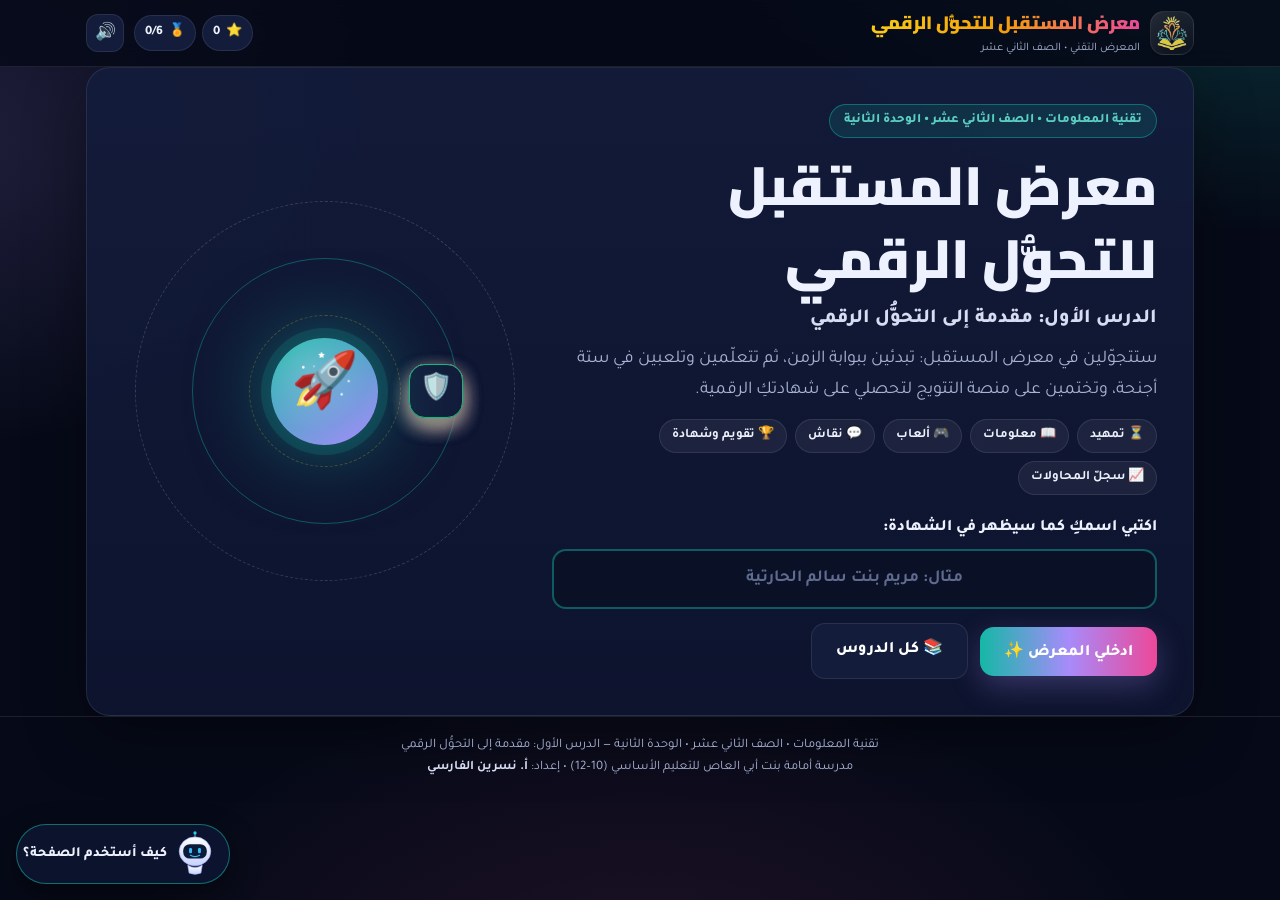
==== digital-transformation/index.html @ 9c723d60 "المعرض التقني: منصة الدروس التفاعلية + درس التحول الرقمي Co-Authored-By: Claude Opus 5.5 <noreply@an" ====
<!DOCTYPE html>
<html lang="ar" dir="rtl">
<head>
<meta charset="UTF-8">
<meta name="viewport" content="width=device-width, initial-scale=1, viewport-fit=cover">
<title>معرض المستقبل للتحوُّل الرقمي | المعرض التقني</title>
<meta name="description" content="درس التحوُّل الرقمي للصف الثاني عشر بأسلوب معرض تفاعلي.">
<meta name="theme-color" content="#060a18">
<link rel="icon" href="../assets/logo-mark.png">
<link rel="preconnect" href="https://fonts.googleapis.com">
<link rel="preconnect" href="https://fonts.gstatic.com" crossorigin>
<link href="https://fonts.googleapis.com/css2?family=Aref+Ruqaa:wght@400;700&family=Cairo:wght@600;700;800;900&family=Tajawal:wght@400;500;700;800&display=swap" rel="stylesheet">
<link rel="stylesheet" href="../assets/style.css">
</head>
<body>
<canvas id="confetti"></canvas>
<div id="toast" role="status" aria-live="polite"></div>
<div id="tip" class="tip" role="tooltip"></div>
<header id="hdr"></header>
<main class="wrap" id="app"></main>
<footer id="ftr"></footer>
<button class="guideBtn" id="guideBtn" aria-label="المرشد الآلي: جولة تعريفية بهذه الشاشة"></button>
<script src="../assets/platform.js"></script>
<script src="lesson.js"></script>
<script src="../assets/engine.js"></script>
</body>
</html>
---- assets/style.css ----
/* =========================================================
   المعرض التقني — الأنماط المشتركة لكل الدروس
   ========================================================= */
:root{
  --bg:#060a18; --card:#0e1530; --card2:#131c3b; --line:rgba(255,255,255,.09);
  --text:#eef2ff; --muted:#a8b3d4; --ink2:#d6dcf2;
  --sun:#facc15; --orange:#f59e0b; --teal:#14b8a6; --pink:#ec4899; --violet:#a78bfa; --cyan:#22d3ee; --rose:#fb7185;
  --ok:#10b981; --bad:#f43f5e; --accent:#14b8a6; --r:18px;
}
*{box-sizing:border-box;margin:0;padding:0}
html{scroll-behavior:smooth;-webkit-text-size-adjust:100%}
body{font-family:'Tajawal','Cairo',system-ui,sans-serif;color:var(--text);min-height:100vh;line-height:1.7;overflow-x:hidden;
  background:
    radial-gradient(900px 520px at 100% -10%,color-mix(in srgb,var(--accent) 26%,transparent),transparent 62%),
    radial-gradient(760px 520px at -5% 15%,rgba(167,139,250,.16),transparent 60%),
    radial-gradient(900px 600px at 50% 115%,rgba(236,72,153,.12),transparent 60%),var(--bg);
  background-attachment:fixed}
body::before{content:"";position:fixed;inset:0;pointer-events:none;z-index:0;opacity:.35;
  background-image:linear-gradient(rgba(255,255,255,.04) 1px,transparent 1px),linear-gradient(90deg,rgba(255,255,255,.04) 1px,transparent 1px);
  background-size:44px 44px;mask-image:radial-gradient(circle at 50% 25%,#000 30%,transparent 80%);-webkit-mask-image:radial-gradient(circle at 50% 25%,#000 30%,transparent 80%)}
h1,h2,h3,h4{font-family:'Cairo','Tajawal',sans-serif;line-height:1.35}
a{color:inherit}
button{font-family:inherit;cursor:pointer;border:0;color:inherit;background:none;-webkit-tap-highlight-color:transparent}
button:focus-visible,textarea:focus-visible,input:focus-visible,a:focus-visible{outline:3px solid var(--sun);outline-offset:2px}
.hidden{display:none!important}
.wrap{position:relative;z-index:1;width:min(1140px,100%);margin:0 auto;padding:0 16px}
.muted{color:var(--muted)} .center{text-align:center}
.spacer{height:18px}

/* ---------- header ---------- */
header{position:sticky;top:0;z-index:30;background:rgba(6,10,24,.84);backdrop-filter:blur(12px);-webkit-backdrop-filter:blur(12px);border-bottom:1px solid var(--line)}
.bar{display:flex;align-items:center;gap:10px;padding:8px 16px;width:min(1140px,100%);margin:0 auto}
.brand{display:flex;align-items:center;gap:10px;min-width:0;flex:1;text-decoration:none;text-align:right}
.mark{width:44px;height:44px;flex-shrink:0;border-radius:14px;display:grid;place-items:center;
  background:linear-gradient(145deg,rgba(255,255,255,.12),rgba(255,255,255,.03));border:1px solid var(--line)}
.mark img{width:34px;height:34px;object-fit:contain;filter:drop-shadow(0 2px 4px rgba(0,0,0,.4))}
.brand b{display:block;font-family:'Cairo';font-weight:900;font-size:clamp(14px,2.4vw,18px);white-space:nowrap;overflow:hidden;text-overflow:ellipsis;
  background:linear-gradient(90deg,var(--sun),var(--orange),var(--pink));-webkit-background-clip:text;background-clip:text;color:transparent}
.brand small{display:block;color:var(--muted);font-size:11.5px;white-space:nowrap;overflow:hidden;text-overflow:ellipsis}
.chip{display:inline-flex;align-items:center;gap:6px;padding:6px 10px;border-radius:999px;background:var(--card2);border:1px solid var(--line);font-weight:800;font-size:13px;white-space:nowrap}
.iconbtn{width:38px;height:38px;border-radius:12px;background:var(--card2);border:1px solid var(--line);font-size:17px;display:grid;place-items:center;flex-shrink:0}
.iconbtn:hover{border-color:var(--accent)}
.hdrStats{display:flex;gap:6px}

main{position:relative;z-index:1;padding:22px 0 40px}
.screen{animation:in .45s ease both}
@keyframes in{from{opacity:0;transform:translateY(14px)}to{opacity:1;transform:none}}
.panel{background:linear-gradient(180deg,rgba(19,28,59,.93),rgba(14,21,48,.93));border:1px solid var(--line);border-radius:24px;padding:clamp(18px,4vw,36px);box-shadow:0 20px 60px rgba(0,0,0,.35)}
.kicker{display:inline-flex;gap:6px;align-items:center;padding:5px 14px;border-radius:999px;font-size:13px;font-weight:800;
  background:color-mix(in srgb,var(--accent) 14%,transparent);color:color-mix(in srgb,var(--accent) 70%,#fff);border:1px solid color-mix(in srgb,var(--accent) 45%,transparent)}
.grad{background:linear-gradient(90deg,var(--accent),var(--violet),var(--pink));-webkit-background-clip:text;background-clip:text;color:transparent}
.btn{display:inline-flex;align-items:center;justify-content:center;gap:8px;padding:13px 24px;border-radius:14px;font-weight:800;font-size:16px;text-decoration:none;
  background:linear-gradient(90deg,var(--teal),var(--violet),var(--pink));color:#fff;box-shadow:0 10px 30px rgba(167,139,250,.28);transition:transform .15s,filter .15s}
.btn:hover{transform:translateY(-2px);filter:brightness(1.08)}
.btn:active{transform:scale(.97)}
.btn.ghost{background:var(--card2);border:1px solid var(--line);box-shadow:none}
.btn.gold{background:linear-gradient(90deg,var(--sun),var(--orange));color:#1b1300}
.btn.sm{padding:8px 14px;font-size:14px}
.btn[disabled]{opacity:.45;pointer-events:none}
.row{display:flex;flex-wrap:wrap;gap:12px;align-items:center}
.row.c{justify-content:center}

/* ---------- hero (library + lesson welcome) ---------- */
.hero{display:grid;gap:26px;align-items:center;grid-template-columns:1fr}
@media(min-width:880px){.hero{grid-template-columns:1.2fr .8fr}}
.hero h1{font-size:clamp(30px,6vw,54px);font-weight:900;margin:12px 0 6px}
.hero .subt{font-size:clamp(16px,2.4vw,20px);font-weight:800;color:var(--ink2)}
.hero p.desc{font-size:clamp(15px,2.1vw,18px);color:var(--muted);margin-top:8px}
.tags{display:flex;flex-wrap:wrap;gap:8px;margin-top:14px}
.tags span{font-size:13px;font-weight:700;padding:5px 12px;border-radius:999px;background:rgba(255,255,255,.06);border:1px solid var(--line)}
.field{margin:20px 0 14px}
.field label{display:block;font-weight:800;margin-bottom:6px}
.field input{width:100%;padding:14px 16px;border-radius:14px;border:2px solid color-mix(in srgb,var(--accent) 45%,transparent);background:#0a1126;color:#fff;font:inherit;font-size:17px;font-weight:700;text-align:center}
.field input::placeholder{color:#5f6b8f}

/* orbit illustration */
.orbit{position:relative;width:min(380px,82vw);aspect-ratio:1;margin:0 auto}
.orbit .ring{position:absolute;inset:0;border-radius:50%;border:1.5px dashed rgba(255,255,255,.16);animation:spin 40s linear infinite}
.orbit .ring.r2{inset:15%;border-style:solid;border-color:color-mix(in srgb,var(--accent) 40%,transparent);animation-duration:26s;animation-direction:reverse}
.orbit .ring.r3{inset:30%;border-color:rgba(250,204,21,.25);animation-duration:18s}
.orbit .core{position:absolute;inset:36%;border-radius:50%;display:grid;place-items:center;font-size:clamp(34px,8vw,54px);
  background:radial-gradient(circle at 35% 30%,#fff3,transparent 60%),linear-gradient(145deg,var(--accent),var(--violet));
  box-shadow:0 0 0 10px color-mix(in srgb,var(--accent) 15%,transparent),0 0 80px color-mix(in srgb,var(--accent) 60%,transparent);animation:pulse 3.5s ease-in-out infinite}
.orbit .sat{position:absolute;top:50%;left:50%;width:0;height:0;animation:spin var(--d,30s) linear infinite;animation-delay:var(--dl,0s)}
.orbit .sat span{position:absolute;transform:translate(-50%,-50%) translateX(var(--rad));width:clamp(40px,10vw,54px);height:clamp(40px,10vw,54px);border-radius:16px;display:grid;place-items:center;
  font-size:clamp(20px,5vw,26px);background:var(--card2);border:1px solid var(--c,var(--line));box-shadow:0 8px 24px -8px var(--c,#000)}
.orbit .sat span i{font-style:normal;display:block;animation:spin var(--d,30s) linear infinite reverse;animation-delay:var(--dl,0s)}
@keyframes spin{to{transform:rotate(360deg)}}
@keyframes pulse{0%,100%{transform:scale(1)}50%{transform:scale(1.05)}}

/* ---------- library ---------- */
.lessons{display:grid;gap:18px;grid-template-columns:repeat(auto-fill,minmax(min(100%,330px),1fr));margin-top:22px}
.lcard{position:relative;display:flex;flex-direction:column;gap:10px;padding:20px;border-radius:22px;background:var(--card);border:1px solid var(--line);text-decoration:none;overflow:hidden;transition:transform .2s,border-color .2s,box-shadow .2s}
.lcard::before{content:"";position:absolute;inset:0 0 auto 0;height:5px;background:var(--c)}
.lcard:hover{transform:translateY(-4px);border-color:var(--c);box-shadow:0 16px 40px -14px var(--c)}
.lcard .top{display:flex;justify-content:space-between;align-items:center;gap:8px}
.lcard .ic{width:58px;height:58px;border-radius:18px;display:grid;place-items:center;font-size:30px;background:rgba(255,255,255,.06);border:1px solid var(--c)}
.lcard h3{font-size:21px}
.lcard .meta{font-size:13px;color:var(--muted)}
.lcard .go{margin-top:auto;font-weight:800;color:var(--c)}

/* ---------- warm-up ---------- */
.grid{display:grid;gap:14px;grid-template-columns:repeat(auto-fill,minmax(min(100%,230px),1fr))}
.flip{perspective:1000px;min-height:210px;text-align:right;padding:0}
.flip .in{position:relative;width:100%;height:100%;min-height:210px;transition:transform .6s;transform-style:preserve-3d}
.flip.on .in{transform:rotateY(180deg)}
.flip .f,.flip .b{position:absolute;inset:0;border-radius:var(--r);padding:16px;backface-visibility:hidden;-webkit-backface-visibility:hidden;display:flex;flex-direction:column;gap:6px}
.flip .f{background:linear-gradient(160deg,#3b2a12,#1d1530);border:1px solid rgba(245,158,11,.4)}
.flip .b{background:linear-gradient(160deg,#083344,#1e1b4b);border:1px solid rgba(34,211,238,.45);transform:rotateY(180deg)}
.flip .em{font-size:34px} .flip h4{font-size:17px} .flip p{font-size:14.5px}
.flip .lbl{font-size:12px;font-weight:800;padding:2px 10px;border-radius:999px;align-self:flex-start}
.flip .f .lbl{background:rgba(245,158,11,.2);color:#fcd34d} .flip .b .lbl{background:rgba(34,211,238,.2);color:#67e8f9}
.flip .tap{margin-top:auto;font-size:12px;color:var(--muted)}
.defBox{border-radius:22px;padding:clamp(16px,3vw,26px);background:linear-gradient(135deg,color-mix(in srgb,var(--accent) 18%,transparent),rgba(167,139,250,.14));border:1px solid color-mix(in srgb,var(--accent) 45%,transparent)}
.defBox h3{font-size:clamp(19px,3vw,24px);margin-bottom:6px;color:color-mix(in srgb,var(--accent) 60%,#fff)}
.defBox p{font-size:clamp(15px,2.2vw,18px)}
.pillGrid{display:grid;gap:10px;grid-template-columns:repeat(auto-fill,minmax(min(100%,210px),1fr));margin-top:12px}
.pill{border-radius:14px;padding:12px;background:rgba(255,255,255,.06);border:1px solid var(--line);font-weight:700;font-size:15px}
.pill i{font-style:normal;font-size:22px;margin-left:6px}
.gmsg{min-height:28px;margin:12px 0 0;font-weight:800;font-size:15px;color:var(--ink2)}
.gmsg.ok{color:#86efac} .gmsg.no{color:#fda4af}

/* ---------- hub ---------- */
.hubHead{display:flex;flex-wrap:wrap;gap:14px;justify-content:space-between;align-items:center}
.progress{height:12px;border-radius:99px;background:rgba(255,255,255,.08);overflow:hidden;margin-top:12px}
.progress>div{height:100%;width:0;border-radius:99px;background:linear-gradient(90deg,var(--teal),var(--sun),var(--pink));transition:width .6s}
.pavs{display:grid;gap:16px;grid-template-columns:repeat(auto-fill,minmax(min(100%,300px),1fr));margin-top:20px}
.pav{position:relative;text-align:right;border-radius:22px;padding:18px;background:var(--card);border:1px solid var(--line);overflow:hidden;transition:transform .2s,border-color .2s,box-shadow .2s;display:flex;flex-direction:column;gap:8px;min-height:190px}
.pav::before{content:"";position:absolute;inset:0 0 auto 0;height:5px;background:var(--c)}
.pav::after{content:"";position:absolute;width:160px;height:160px;border-radius:50%;left:-50px;bottom:-60px;background:var(--c);opacity:.12;filter:blur(10px)}
.pav:hover{transform:translateY(-4px);border-color:var(--c);box-shadow:0 14px 40px -12px var(--c)}
.pav .top{display:flex;justify-content:space-between;align-items:center}
.pav .ic{width:54px;height:54px;border-radius:16px;display:grid;place-items:center;font-size:28px;background:rgba(255,255,255,.07);border:1px solid var(--c)}
.pav h3{font-size:19px} .pav p{font-size:14px;color:var(--muted)}
.pav .go{margin-top:auto;font-weight:800;color:var(--c);font-size:14px}
.status{font-size:12px;font-weight:800;padding:4px 10px;border-radius:999px;background:rgba(255,255,255,.07);color:var(--muted)}
.status.done{background:rgba(16,185,129,.18);color:#6ee7b7}
.pav.locked{filter:grayscale(.8);opacity:.6} .pav.locked:hover{transform:none;box-shadow:none}

/* ---------- pavilion ---------- */
.pavHead{display:flex;flex-wrap:wrap;gap:12px;align-items:center;justify-content:space-between;margin-bottom:6px}
.pavHead h2{font-size:clamp(22px,4vw,32px)} .pavHead .ic{font-size:34px;margin-left:8px}
.steps{display:flex;gap:8px;flex-wrap:wrap}
.steps span{font-size:13px;font-weight:800;padding:6px 12px;border-radius:999px;background:rgba(255,255,255,.06);border:1px solid var(--line);color:var(--muted)}
.steps span.on{background:var(--accent);color:#06101f;border-color:transparent}
.lead{font-size:clamp(15px,2.2vw,18px);margin:10px 0 16px}
.info{display:grid;gap:14px;grid-template-columns:repeat(auto-fill,minmax(min(100%,260px),1fr))}
.icard{border-radius:var(--r);padding:16px;background:var(--card2);border:1px solid var(--line);border-top:4px solid var(--accent);display:flex;flex-direction:column;gap:6px}
.icard .em{font-size:30px} .icard h4{font-size:17.5px}
.icard .en,.tl .en{font-size:12px;color:var(--accent);font-weight:700;direction:ltr;text-align:right;font-family:system-ui,sans-serif}
.icard p{font-size:15px;color:var(--ink2)}
.icard .ex{font-size:14px;padding:8px 10px;border-radius:10px;background:rgba(255,255,255,.05);border-right:3px solid var(--accent)}
.icard .sol{font-size:14px;padding:8px 10px;border-radius:10px;background:rgba(16,185,129,.12);border-right:3px solid var(--ok)}
.note{margin-top:16px;border-radius:16px;padding:14px 16px;background:rgba(56,189,248,.1);border:1px solid rgba(56,189,248,.35);font-size:15.5px}
.note b{color:#7dd3fc}
.list{display:grid;gap:10px;grid-template-columns:repeat(auto-fill,minmax(min(100%,260px),1fr));margin-top:6px}
.list div{padding:12px 14px;border-radius:14px;background:var(--card2);border:1px solid var(--line);font-weight:700;font-size:15px;display:flex;gap:10px;align-items:center}
.list div i{font-style:normal;font-size:22px}
.sectionT{font-size:19px;margin:18px 0 8px;color:var(--accent)}
.timeline{position:relative;display:grid;gap:14px;padding-right:30px}
.timeline::before{content:"";position:absolute;right:11px;top:8px;bottom:8px;width:3px;border-radius:3px;background:linear-gradient(var(--sun),var(--orange),var(--pink))}
.tl{position:relative;border-radius:var(--r);padding:14px 16px;background:var(--card2);border:1px solid var(--line)}
.tl::before{content:attr(data-n);position:absolute;right:-31px;top:12px;width:24px;height:24px;border-radius:50%;background:var(--orange);color:#1b1300;font-weight:900;font-size:13px;display:grid;place-items:center;box-shadow:0 0 0 4px rgba(245,158,11,.25)}
.tl h4{font-size:17.5px} .tl p{font-size:15px;color:var(--ink2)}

/* ---------- games ---------- */
.gTitle{display:flex;flex-wrap:wrap;gap:8px;align-items:center;justify-content:space-between;margin-bottom:10px}
.gTitle h3{font-size:clamp(18px,3vw,23px)}
.gTag{font-size:12px;font-weight:800;padding:4px 12px;border-radius:999px;background:var(--accent);color:#06101f}
.howto{font-size:14.5px;color:var(--muted);margin-bottom:14px}
.tile{width:100%;text-align:right;padding:12px 14px;border-radius:14px;background:var(--card2);border:2px solid var(--line);font-weight:700;font-size:15px;line-height:1.55;transition:border-color .15s,background .15s,transform .15s}
.tile:hover{border-color:rgba(255,255,255,.25)}
.tile.sel{border-color:var(--sun);background:rgba(250,204,21,.12);transform:scale(1.01)}
.tile.ok{border-color:var(--ok);background:rgba(16,185,129,.15);pointer-events:none}
.tile.no{border-color:var(--bad);background:rgba(244,63,94,.15)}
.tile.dim{opacity:.5}
.tile .pair{display:block;font-size:12.5px;color:#6ee7b7;margin-top:4px}
.shake{animation:shake .4s}
@keyframes shake{20%,60%{transform:translateX(-6px)}40%,80%{transform:translateX(6px)}}
.match{display:grid;gap:16px;grid-template-columns:1fr}
@media(min-width:720px){.match{grid-template-columns:1.4fr 1fr}}
.col{display:grid;gap:10px;align-content:start}
.colT{font-size:13px;font-weight:800;color:var(--accent)}
.bins{display:grid;gap:10px;grid-template-columns:repeat(auto-fill,minmax(min(46%,190px),1fr))}
.bin{border-radius:16px;padding:12px;min-height:110px;background:rgba(255,255,255,.04);border:2px dashed rgba(255,255,255,.18);text-align:right;display:flex;flex-direction:column;gap:6px;transition:border-color .15s,background .15s}
.bin.ready{border-color:var(--sun);background:rgba(250,204,21,.06)}
.bin h4{font-size:15px} .bin .em{font-size:24px}
.bin .got{font-size:12.5px;padding:5px 8px;border-radius:9px;background:rgba(16,185,129,.18);color:#a7f3d0;font-weight:700}
.chips{display:flex;flex-wrap:wrap;gap:8px;margin:14px 0}
.chips .tile{width:auto;flex:1 1 220px}
.order{display:grid;gap:10px;max-width:720px}
.oitem{display:flex;align-items:center;gap:10px;padding:10px 12px;border-radius:14px;background:var(--card2);border:2px solid var(--line);font-weight:800}
.oitem .n{width:30px;height:30px;border-radius:50%;background:var(--orange);color:#1b1300;display:grid;place-items:center;font-weight:900;flex-shrink:0}
.oitem .t{flex:1}
.oitem .mv{display:flex;gap:6px}
.oitem .mv button{width:36px;height:36px;border-radius:10px;background:rgba(255,255,255,.08);font-size:16px}
.oitem.ok{border-color:var(--ok)} .oitem.no{border-color:var(--bad)}
.qcard{max-width:820px}
.qmeta{font-size:13px;font-weight:800;color:var(--accent);margin-bottom:6px}
.qtext{font-size:clamp(17px,2.8vw,22px);font-weight:800;margin-bottom:14px;font-family:'Cairo'}
.opts{display:grid;gap:10px} .opts.two{grid-template-columns:1fr 1fr}
.feedback{margin-top:14px;border-radius:14px;padding:12px 14px;font-weight:700;font-size:15px}
.feedback.ok{background:rgba(16,185,129,.14);border:1px solid rgba(16,185,129,.5);color:#bbf7d0}
.feedback.no{background:rgba(244,63,94,.12);border:1px solid rgba(244,63,94,.5);color:#fecdd3}
.feedback .why{display:block;color:#e2e8f0;font-weight:500;margin-top:4px}
.dots{display:flex;gap:5px;flex-wrap:wrap;margin-bottom:12px}
.dots i{width:22px;height:6px;border-radius:9px;background:rgba(255,255,255,.12)}
.dots i.ok{background:var(--ok)} .dots i.no{background:var(--bad)} .dots i.cur{background:var(--sun)}
textarea{width:100%;min-height:130px;border-radius:14px;padding:12px 14px;background:#0a1126;color:#fff;border:2px solid rgba(167,139,250,.4);font:inherit;font-size:16px;resize:vertical}
.discuss{border-radius:20px;padding:16px;background:linear-gradient(135deg,rgba(167,139,250,.14),rgba(236,72,153,.1));border:1px solid rgba(167,139,250,.4)}
.discuss h4{font-size:17px;margin-bottom:6px}
.count{font-size:12.5px;color:var(--muted);margin-top:4px}
.gameBar{display:flex;justify-content:space-between;align-items:center;gap:10px;flex-wrap:wrap;margin-top:18px;padding-top:14px;border-top:1px solid var(--line)}

/* ---------- results & review ---------- */
.badgeBig{font-size:72px;animation:pop .6s ease}
@keyframes pop{0%{transform:scale(.2) rotate(-20deg)}70%{transform:scale(1.15)}100%{transform:scale(1)}}
.stars{font-size:30px;letter-spacing:4px}
.scoreRow{display:flex;justify-content:center;gap:10px;flex-wrap:wrap;margin:12px 0}
.scoreRow div{padding:10px 16px;border-radius:14px;background:var(--card2);border:1px solid var(--line);font-weight:800}
.scoreRow b{color:var(--sun);font-size:20px}
.attemptNote{display:inline-flex;flex-wrap:wrap;justify-content:center;gap:8px;margin:4px auto 10px;font-size:14px;font-weight:700;color:var(--ink2)}
.attemptNote span{padding:5px 12px;border-radius:999px;background:rgba(255,255,255,.06);border:1px solid var(--line)}
.attemptNote .up{color:#86efac;border-color:rgba(16,185,129,.45)}
.review{display:grid;gap:12px;text-align:right;grid-template-columns:repeat(auto-fill,minmax(min(100%,340px),1fr))}
.rv{border-radius:16px;padding:14px;background:var(--card2);border:1px solid var(--line);border-right:4px solid var(--rose);display:flex;flex-direction:column;gap:6px;font-size:15px}
.rq{font-weight:800;display:flex;gap:8px}
.rq span{flex-shrink:0;width:24px;height:24px;border-radius:50%;background:var(--rose);color:#1b0610;font-size:13px;display:grid;place-items:center}
.ry{color:#fecdd3} .rc{color:#bbf7d0;font-weight:700}
.rw{font-size:14px;color:#dbeafe;background:rgba(56,189,248,.1);border-radius:10px;padding:8px 10px}

/* ---------- history (سجلّي) ---------- */
.hTiles{display:grid;gap:12px;grid-template-columns:repeat(auto-fill,minmax(min(46%,180px),1fr));margin:16px 0}
.hTile{border-radius:18px;padding:14px;background:var(--card2);border:1px solid var(--line)}
.hTile small{display:block;color:var(--muted);font-weight:700;font-size:13px}
.hTile b{font-family:'Cairo';font-size:clamp(24px,4vw,32px);color:var(--text);line-height:1.3}
.hTile em{font-style:normal;font-size:13px;color:var(--muted)}
.hActs{display:grid;gap:14px;grid-template-columns:repeat(auto-fill,minmax(min(100%,340px),1fr))}
.hAct{border-radius:20px;padding:16px;background:var(--card);border:1px solid var(--line);border-top:4px solid var(--c);display:flex;flex-direction:column;gap:10px}
.hAct .hh{display:flex;justify-content:space-between;align-items:center;gap:8px}
.hAct h4{font-size:17px;display:flex;gap:8px;align-items:center}
.hAct .kp{display:flex;flex-wrap:wrap;gap:6px}
.hAct .kp span{font-size:12.5px;font-weight:800;padding:4px 10px;border-radius:999px;background:rgba(255,255,255,.06);border:1px solid var(--line);color:var(--ink2)}
.hAct .kp .up{color:#86efac}
.bars{position:relative}
.bars svg{display:block;width:100%;height:auto;overflow:visible}
.bars .bar{cursor:pointer}
.bars .bar:hover rect.m,.bars .bar:focus rect.m{filter:brightness(1.25)}
.tip{position:fixed;z-index:70;pointer-events:none;background:#0b1229;border:1px solid var(--line);border-radius:12px;padding:8px 12px;font-size:13px;line-height:1.6;box-shadow:0 10px 30px rgba(0,0,0,.45);color:var(--text);opacity:0;transition:opacity .12s}
.tip.on{opacity:1}
.tip b{color:var(--text)}
details.tbl summary{cursor:pointer;font-size:13px;font-weight:800;color:var(--muted)}
details.tbl table{width:100%;border-collapse:collapse;margin-top:8px;font-size:13.5px}
details.tbl th,details.tbl td{padding:6px 8px;border-bottom:1px solid var(--line);text-align:right}
details.tbl th{color:var(--muted);font-weight:700}
.empty{padding:14px;border-radius:14px;background:rgba(255,255,255,.04);border:1px dashed var(--line);color:var(--muted);font-size:14px;text-align:center}

/* ---------- 3D certificate ---------- */
.certStage{position:relative;perspective:1600px;padding:clamp(14px,4vw,50px) 0;touch-action:pan-y}
.orb{position:absolute;border-radius:50%;filter:blur(40px);opacity:.55;pointer-events:none}
.o1{width:260px;height:260px;background:#14b8a6;top:0;right:4%} .o2{width:220px;height:220px;background:#ec4899;bottom:0;left:6%}
.o3{width:180px;height:180px;background:#facc15;top:40%;left:40%;opacity:.3}
.cert3d{--rx:4deg;--ry:-8deg;--mx:30%;--my:20%;position:relative;width:min(1000px,100%);margin:0 auto;transform-style:preserve-3d;
  transform:rotateX(var(--rx)) rotateY(var(--ry));transition:transform .25s ease-out;animation:sway 7s ease-in-out infinite;container-type:inline-size}
.cert3d.live{animation:none}
@keyframes sway{0%,100%{transform:rotateX(5deg) rotateY(-9deg)}50%{transform:rotateX(2deg) rotateY(9deg)}}
.plate{position:absolute;inset:0;border-radius:22px;background:linear-gradient(135deg,#b7791f,#7c4a03 60%,#e8b923)}
.p1{transform:translateZ(-5px)} .p2{transform:translateZ(-10px)}
.p3{transform:translateZ(-16px);box-shadow:0 40px 80px rgba(0,0,0,.6),0 0 60px rgba(250,204,21,.25)}
.paper{position:relative;transform-style:preserve-3d;border-radius:22px;color:#1f2937;text-align:center;
  padding:clamp(18px,4.4cqw,48px) clamp(16px,6cqw,64px);display:flex;flex-direction:column;align-items:center;gap:clamp(4px,.9cqw,10px);
  background:radial-gradient(circle at 50% 46%,rgba(255,255,255,.95) 0 34%,transparent 70%),
    repeating-radial-gradient(circle at 50% 46%,rgba(15,118,110,.06) 0 2px,transparent 2px 9px),
    repeating-conic-gradient(from 0deg at 50% 46%,rgba(201,151,26,.07) 0 3deg,transparent 3deg 6deg),
    linear-gradient(160deg,#fffdf4,#fbf3dc 55%,#fff8e7);
  box-shadow:inset 0 0 0 clamp(5px,1.1cqw,11px) #fffdf4,inset 0 0 0 clamp(7px,1.4cqw,14px) #c9971a,inset 0 0 0 clamp(9px,1.8cqw,18px) #fffdf4,inset 0 0 0 clamp(10px,2cqw,20px) #0f766e,inset 0 0 70px rgba(201,151,26,.25)}
@media(min-width:760px){.paper{aspect-ratio:1.414/1;justify-content:center}}
.z1{transform:translateZ(18px)} .z2{transform:translateZ(30px)} .z3{transform:translateZ(46px)} .z4{transform:translateZ(64px)}
.corner{position:absolute;width:clamp(44px,9cqw,96px);transform:translateZ(10px)}
.corner svg{display:block;width:100%}
.c1{top:clamp(6px,1.4cqw,14px);right:clamp(6px,1.4cqw,14px);transform:translateZ(10px) scaleX(-1)}
.c2{top:clamp(6px,1.4cqw,14px);left:clamp(6px,1.4cqw,14px)}
.c3{bottom:clamp(6px,1.4cqw,14px);right:clamp(6px,1.4cqw,14px);transform:translateZ(10px) scale(-1)}
.c4{bottom:clamp(6px,1.4cqw,14px);left:clamp(6px,1.4cqw,14px);transform:translateZ(10px) scaleY(-1)}
.letter{width:100%;display:flex;justify-content:space-between;align-items:center;gap:10px;padding:0 clamp(26px,7cqw,80px) clamp(4px,1cqw,10px);border-bottom:1px solid rgba(201,151,26,.45)}
.school{display:flex;align-items:center;gap:clamp(6px,1.2cqw,12px);text-align:right}
.school img{width:clamp(38px,6.4cqw,66px);height:auto}
.school b{display:block;font-family:'Cairo';font-weight:900;color:#0f766e;font-size:clamp(11px,1.55cqw,16px);line-height:1.35}
.school small{display:block;color:#6b7280;font-size:clamp(9px,1.15cqw,12px);font-weight:700}
.letter .vision{text-align:left;font-weight:900;color:#b45309;font-size:clamp(10px,1.35cqw,14px);line-height:1.35}
.letter .vision small{display:block;color:#6b7280;font-weight:700;font-size:clamp(9px,1.1cqw,12px)}
.emblem{width:clamp(64px,10cqw,104px);margin-top:clamp(2px,.6cqw,6px)}
.emblem svg{display:block;width:100%;filter:drop-shadow(0 8px 10px rgba(0,0,0,.25))}
.ribbon{position:relative;padding:clamp(5px,1cqw,10px) clamp(26px,6cqw,60px);background:linear-gradient(180deg,#14b8a6,#0f766e 60%,#115e59);
  box-shadow:0 10px 22px rgba(15,118,110,.45),inset 0 2px 0 rgba(255,255,255,.35)}
.ribbon::before,.ribbon::after{content:"";position:absolute;top:22%;width:clamp(18px,3.5cqw,34px);height:100%;background:#115e59;z-index:-1}
.ribbon::before{right:calc(-1 * clamp(14px,2.6cqw,26px));clip-path:polygon(0 0,100% 0,70% 50%,100% 100%,0 100%)}
.ribbon::after{left:calc(-1 * clamp(14px,2.6cqw,26px));clip-path:polygon(0 0,100% 0,100% 100%,0 100%,30% 50%)}
.ribbon span{font-family:'Aref Ruqaa','Cairo',serif;font-weight:700;font-size:clamp(20px,4.4cqw,44px);line-height:1.3;
  background:linear-gradient(180deg,#fff7c2,#facc15 45%,#d4a017 55%,#fff3b0);-webkit-background-clip:text;background-clip:text;color:transparent;filter:drop-shadow(0 2px 0 rgba(0,0,0,.25))}
.cSub{font-weight:800;color:#b45309;font-size:clamp(11px,1.6cqw,16px)}
.cTxt{font-size:clamp(11px,1.55cqw,16px);color:#374151;max-width:72cqw}
.cName{font-family:'Aref Ruqaa','Cairo',serif;font-weight:700;font-size:clamp(28px,6.2cqw,62px);line-height:1.35;padding:0 4cqw;
  background:linear-gradient(180deg,#0f766e,#0d9488 40%,#b7791f 60%,#e8b923);-webkit-background-clip:text;background-clip:text;color:transparent;
  filter:drop-shadow(0 2px 0 #fff) drop-shadow(0 4px 0 rgba(183,121,31,.55)) drop-shadow(0 10px 12px rgba(0,0,0,.22))}
.cStats{display:flex;flex-wrap:wrap;justify-content:center;gap:clamp(6px,1.4cqw,14px);margin:clamp(2px,.8cqw,8px) 0 clamp(6px,1.2cqw,12px)}
.cStats div{min-width:clamp(64px,11cqw,110px);padding:clamp(4px,.8cqw,8px) clamp(8px,1.4cqw,14px);border-radius:14px;display:flex;flex-direction:column;align-items:center;line-height:1.25;
  background:linear-gradient(180deg,#fffbeb,#fde68a);border:1px solid #e8b923;box-shadow:0 6px 0 #c9971a,0 10px 18px rgba(0,0,0,.18)}
.cStats small{font-size:clamp(9px,1.1cqw,12px);color:#92400e;font-weight:700}
.cStats b{font-family:'Cairo';font-size:clamp(14px,2.2cqw,22px);color:#0f766e}
.cRefl{max-width:76cqw;font-size:clamp(10px,1.35cqw,14px);color:#134e4a;background:rgba(20,184,166,.08);border:1px dashed #14b8a6;border-radius:12px;padding:clamp(4px,.8cqw,8px) clamp(8px,1.4cqw,14px)}
.cFoot{width:100%;display:flex;justify-content:space-between;align-items:flex-end;padding:0 clamp(24px,7cqw,80px);margin-top:clamp(2px,1cqw,10px)}
.cFoot>div:not(.sealWrap){display:flex;flex-direction:column;min-width:24cqw;border-top:2px solid #c9971a;padding-top:4px;font-size:clamp(11px,1.5cqw,15px)}
.cFoot small{color:#6b7280;font-weight:700}
.sign{font-family:'Aref Ruqaa','Cairo',serif;font-size:clamp(16px,2.6cqw,26px);color:#0f766e;line-height:1.3}
.sealWrap{width:clamp(70px,11cqw,116px)}
.rosette{display:block;width:100%;filter:drop-shadow(0 10px 12px rgba(0,0,0,.35));animation:rock 18s ease-in-out infinite}
@keyframes rock{0%,100%{transform:rotate(-8deg)}50%{transform:rotate(8deg)}}
.holo{position:absolute;inset:0;border-radius:22px;pointer-events:none;transform:translateZ(70px);mix-blend-mode:soft-light;
  background:radial-gradient(circle at var(--mx) var(--my),rgba(255,255,255,.8),transparent 40%),
    linear-gradient(115deg,transparent 30%,rgba(34,211,238,.35) 42%,rgba(236,72,153,.3) 50%,rgba(250,204,21,.35) 58%,transparent 70%);
  background-size:100% 100%,250% 250%;animation:holo 6s ease-in-out infinite}
@keyframes holo{0%,100%{background-position:0 0,0% 0%}50%{background-position:0 0,100% 100%}}

/* ---------- guide robot (on demand) ---------- */
.guideBtn{position:fixed;z-index:40;left:16px;bottom:16px;display:flex;align-items:center;gap:8px;padding:6px 14px 6px 6px;border-radius:999px;
  background:rgba(14,21,48,.92);border:1px solid color-mix(in srgb,var(--accent) 55%,transparent);box-shadow:0 10px 30px rgba(0,0,0,.45);font-weight:800;font-size:14px}
.guideBtn svg{width:40px;height:46px}
.guideBtn:hover{border-color:var(--sun)}
.guideBtn.busy{opacity:0;pointer-events:none}
.tourHole{position:fixed;z-index:80;pointer-events:none;border-radius:14px;box-shadow:0 0 0 9999px rgba(3,6,18,.62);outline:3px solid var(--sun);outline-offset:3px;transition:all .35s ease}
.tourBox{position:fixed;z-index:81;width:min(380px,calc(100vw - 24px));background:#eef4ff;color:#0b1b3a;border-radius:18px;padding:12px 14px;box-shadow:0 20px 50px rgba(0,0,0,.5);transition:top .35s ease,left .35s ease}
.tourBox .tb{display:flex;gap:10px;align-items:flex-start}
.tourBox svg.rb{width:52px;height:60px;flex-shrink:0}
.tourBox .tt{font-weight:700;font-size:15px;line-height:1.65}
.tourBox .tn{font-size:11.5px;font-weight:800;color:#2563eb}
.tourBox .tp{height:4px;border-radius:4px;background:#cbd5e1;margin:10px 0 8px;overflow:hidden}
.tourBox .tp i{display:block;height:100%;width:0;background:#2563eb}
.tourBox .tc{display:flex;gap:6px;justify-content:space-between}
.tourBox .tc button{flex:1;padding:7px 0;border-radius:10px;background:#dbe5f7;color:#0b1b3a;font-weight:800;font-size:13px}
.tourBox .tc button:hover{background:#c7d6f2}
.tourBox .tc .pp{background:#2563eb;color:#fff}

footer{position:relative;z-index:1;text-align:center;font-size:13px;color:var(--muted);padding:18px 16px 84px;border-top:1px solid var(--line)}
footer b{color:var(--ink2)}
#confetti{position:fixed;inset:0;pointer-events:none;z-index:90}
#toast{visibility:hidden;opacity:0;position:fixed;bottom:76px;left:50%;transform:translateX(-50%) translateY(20px);z-index:95;background:#111a38;border:1px solid var(--sun);color:#fff;padding:10px 18px;border-radius:14px;font-weight:800;transition:all .3s;max-width:92vw;text-align:center}
#toast.show{visibility:visible;opacity:1;transform:translateX(-50%) translateY(0)}

@media(max-width:560px){
  .bar{padding:8px 10px;gap:6px}
  .mark{width:38px;height:38px} .mark img{width:30px;height:30px}
  .chip{padding:5px 8px;font-size:12px}
  .hideSm{display:none!important}
  .opts.two{grid-template-columns:1fr}
  .btn{padding:12px 18px;font-size:15px}
  .guideBtn span{display:none} .guideBtn{padding:4px}
  .orbit{width:min(250px,70vw)} .orbit .sat span{transform:translate(-50%,-50%) translateX(min(112px,31vw))}
}
@media print{
  *{-webkit-print-color-adjust:exact;print-color-adjust:exact}
  body{background:#fff!important}
  body::before,header,footer,#confetti,#toast,.noPrint,.guideBtn,.tourHole,.tourBox{display:none!important}
  main{padding:0} .screen{animation:none}
  .certStage{perspective:none;padding:0;zoom:.8;break-inside:avoid}
  .orb,.holo,.plate{display:none!important}
  .cert3d{transform:none!important;animation:none!important;width:100%}
  .z1,.z2,.z3,.z4,.corner{transform:none!important}
  .c1{transform:scaleX(-1)!important} .c3{transform:scale(-1)!important} .c4{transform:scaleY(-1)!important}
  .paper{aspect-ratio:auto;height:auto;justify-content:center;gap:6px;padding:12mm 16mm}
  @page{size:A4 landscape;margin:10mm}
}
@media(prefers-reduced-motion:reduce){*{animation:none!important;transition:none!important}}
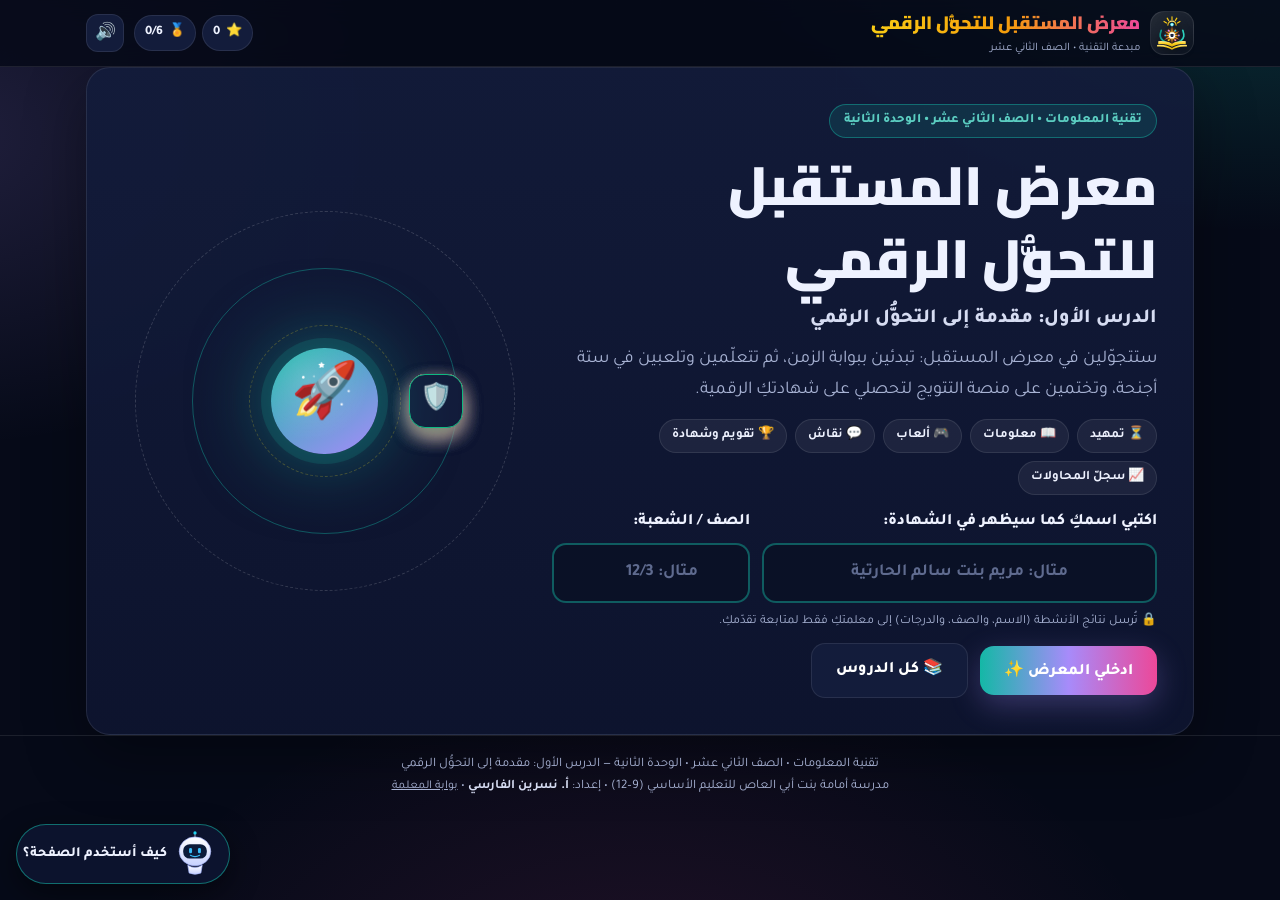
==== commit be069781: "New logo and platform name: مبدعة التقنية Co-Authored-By: Claude Opus 5.5 <noreply@anthropic.com>" ====
--- a/digital-transformation/index.html
+++ b/digital-transformation/index.html
@@ -3,10 +3,10 @@
 <head>
 <meta charset="UTF-8">
 <meta name="viewport" content="width=device-width, initial-scale=1, viewport-fit=cover">
-<title>معرض المستقبل للتحوُّل الرقمي | المعرض التقني</title>
+<title>معرض المستقبل للتحوُّل الرقمي | مبدعة التقنية</title>
 <meta name="description" content="درس التحوُّل الرقمي للصف الثاني عشر بأسلوب معرض تفاعلي.">
 <meta name="theme-color" content="#060a18">
-<link rel="icon" href="../assets/logo-mark.png">
+<link rel="icon" type="image/svg+xml" href="../assets/logo-icon.svg">
 <link rel="preconnect" href="https://fonts.googleapis.com">
 <link rel="preconnect" href="https://fonts.gstatic.com" crossorigin>
 <link href="https://fonts.googleapis.com/css2?family=Aref+Ruqaa:wght@400;700&family=Cairo:wght@600;700;800;900&family=Tajawal:wght@400;500;700;800&display=swap" rel="stylesheet">
--- a/assets/style.css
+++ b/assets/style.css
@@ -1,5 +1,5 @@
 /* =========================================================
-   المعرض التقني — الأنماط المشتركة لكل الدروس
+   مبدعة التقنية — الأنماط المشتركة لكل الدروس
    ========================================================= */
 :root{
   --bg:#060a18; --card:#0e1530; --card2:#131c3b; --line:rgba(255,255,255,.09);
@@ -296,11 +296,11 @@
 .ribbon::before,.ribbon::after{content:"";position:absolute;top:22%;width:clamp(18px,3.5cqw,34px);height:100%;background:#115e59;z-index:-1}
 .ribbon::before{right:calc(-1 * clamp(14px,2.6cqw,26px));clip-path:polygon(0 0,100% 0,70% 50%,100% 100%,0 100%)}
 .ribbon::after{left:calc(-1 * clamp(14px,2.6cqw,26px));clip-path:polygon(0 0,100% 0,100% 100%,0 100%,30% 50%)}
-.ribbon span{font-family:'Aref Ruqaa','Cairo',serif;font-weight:700;font-size:clamp(20px,4.4cqw,44px);line-height:1.3;
+.ribbon span{display:inline-block;padding:.32em .12em .12em;margin:-.22em 0 -.08em;font-family:'Aref Ruqaa','Cairo',serif;font-weight:700;font-size:clamp(20px,4.4cqw,44px);line-height:1.3;
   background:linear-gradient(180deg,#fff7c2,#facc15 45%,#d4a017 55%,#fff3b0);-webkit-background-clip:text;background-clip:text;color:transparent;filter:drop-shadow(0 2px 0 rgba(0,0,0,.25))}
 .cSub{font-weight:800;color:#b45309;font-size:clamp(11px,1.6cqw,16px)}
 .cTxt{font-size:clamp(11px,1.55cqw,16px);color:#374151;max-width:72cqw}
-.cName{font-family:'Aref Ruqaa','Cairo',serif;font-weight:700;font-size:clamp(28px,6.2cqw,62px);line-height:1.35;padding:0 4cqw;
+.cName{font-family:'Aref Ruqaa','Cairo',serif;font-weight:700;font-size:clamp(28px,6.2cqw,62px);line-height:1.35;padding:.3em 4cqw .1em;margin-top:-.2em;
   background:linear-gradient(180deg,#0f766e,#0d9488 40%,#b7791f 60%,#e8b923);-webkit-background-clip:text;background-clip:text;color:transparent;
   filter:drop-shadow(0 2px 0 #fff) drop-shadow(0 4px 0 rgba(183,121,31,.55)) drop-shadow(0 10px 12px rgba(0,0,0,.22))}
 .cStats{display:flex;flex-wrap:wrap;justify-content:center;gap:clamp(6px,1.4cqw,14px);margin:clamp(2px,.8cqw,8px) 0 clamp(6px,1.2cqw,12px)}
@@ -371,3 +371,43 @@
   @page{size:A4 landscape;margin:10mm}
 }
 @media(prefers-reduced-motion:reduce){*{animation:none!important;transition:none!important}}
+
+/* ---------- identity + sync ---------- */
+.idRow{display:grid;gap:0 12px;grid-template-columns:1fr}
+@media(min-width:560px){.idRow{grid-template-columns:2fr 1fr}}
+.idRow .field{margin:14px 0 6px}
+.privacy{font-size:12.5px;color:var(--muted);margin:2px 0 10px}
+.syncNote{min-height:22px;font-size:13.5px;font-weight:700;color:var(--muted);margin:4px 0}
+.tlink{color:var(--muted);font-size:12px}
+
+/* ---------- teacher dashboard ---------- */
+.steps2{margin:14px 22px 0 0;display:grid;gap:8px;font-size:15.5px}
+.steps2 code,.note code{background:rgba(255,255,255,.08);padding:1px 6px;border-radius:6px;direction:ltr;unicode-bidi:isolate}
+.steps2 a{color:var(--cyan)}
+pre.code{max-height:320px;overflow:auto;background:#050914;border:1px solid var(--line);border-radius:14px;padding:14px;font-size:12.5px;line-height:1.6;text-align:left;white-space:pre}
+.filters{display:flex;flex-wrap:wrap;gap:12px;margin:14px 0}
+.filters label{display:flex;flex-direction:column;gap:4px;font-size:13px;font-weight:800;color:var(--muted);flex:1 1 180px}
+.filters select,.filters input,#pin{padding:10px 12px;border-radius:12px;background:#0a1126;color:#fff;border:1px solid var(--line);font:inherit;font-size:15px}
+#pin{width:100%;text-align:center;font-size:17px}
+.tblWrap{overflow-x:auto;border:1px solid var(--line);border-radius:16px}
+table.dash{width:100%;border-collapse:collapse;font-size:14px;min-width:760px}
+table.dash th{position:sticky;top:0;background:#111a38;font-size:12.5px;color:var(--muted);text-align:right;padding:0;border-bottom:1px solid var(--line);white-space:nowrap}
+.sortBtn{width:100%;text-align:right;padding:10px;font-weight:800;color:inherit}
+.sortBtn:hover{color:var(--text)}
+table.dash td{padding:9px 10px;border-bottom:1px solid var(--line);white-space:nowrap}
+.srow{cursor:pointer}
+.srow:hover td:not(.hc){background:rgba(255,255,255,.04)}
+.srow:hover td.hc{filter:brightness(1.12)}
+td.hc{text-align:center;font-weight:800;color:#fff;background:color-mix(in srgb,#14b8a6 calc(var(--v) * .7%),#0e1530)}
+td.hc.strong{font-size:15px}
+td.hc.empty{color:var(--muted);background:none;font-weight:500}
+tr.detail td{background:#0b1229;white-space:normal;padding:14px}
+table.mini{width:100%;border-collapse:collapse;font-size:13px}
+table.mini th,table.mini td{padding:5px 6px;border-bottom:1px solid var(--line);text-align:right}
+table.mini th{color:var(--muted);font-weight:700}
+.ml{margin:6px 18px 0 0;font-size:13px;color:var(--ink2)}
+.missList{display:grid;gap:8px}
+.mi{display:grid;grid-template-columns:1fr minmax(80px,28%) 36px;gap:10px;align-items:center;padding:10px 12px;border-radius:12px;background:var(--card2);border:1px solid var(--line);font-size:14px}
+.mb{height:10px;border-radius:6px;background:rgba(255,255,255,.07);overflow:hidden}
+.mb i{display:block;height:100%;background:#fb7185;border-radius:6px}
+.mi b{text-align:center}
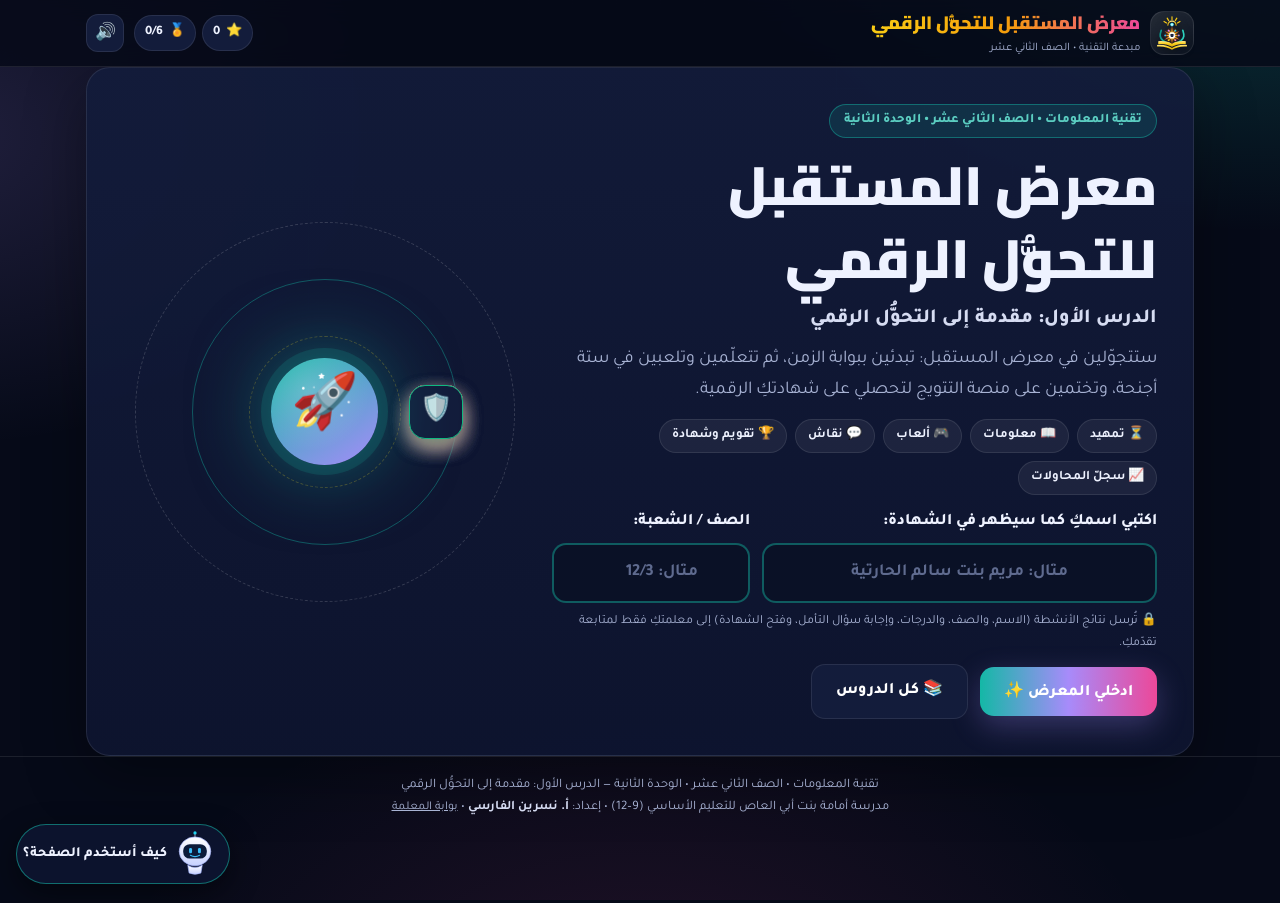
==== commit fc5ce87d: "Show student certificates in the teacher portal - Move the certificate renderer to shared assets/cer" ====
--- a/digital-transformation/index.html
+++ b/digital-transformation/index.html
@@ -22,6 +22,7 @@
 <button class="guideBtn" id="guideBtn" aria-label="المرشد الآلي: جولة تعريفية بهذه الشاشة"></button>
 <script src="../assets/platform.js"></script>
 <script src="lesson.js"></script>
+<script src="../assets/cert.js"></script>
 <script src="../assets/engine.js"></script>
 </body>
 </html>
--- a/assets/style.css
+++ b/assets/style.css
@@ -64,6 +64,8 @@
 .hero{display:grid;gap:26px;align-items:center;grid-template-columns:1fr}
 @media(min-width:880px){.hero{grid-template-columns:1.2fr .8fr}}
 .hero h1{font-size:clamp(30px,6vw,54px);font-weight:900;margin:12px 0 6px}
+.hero h1 .grad{white-space:nowrap;font-size:min(44px,calc((100vw - 100px)/13.5))}
+@media(min-width:880px){.hero h1 .grad{font-size:min(44px,calc(4.4vw - 6px))}}
 .hero .subt{font-size:clamp(16px,2.4vw,20px);font-weight:800;color:var(--ink2)}
 .hero p.desc{font-size:clamp(15px,2.1vw,18px);color:var(--muted);margin-top:8px}
 .tags{display:flex;flex-wrap:wrap;gap:8px;margin-top:14px}
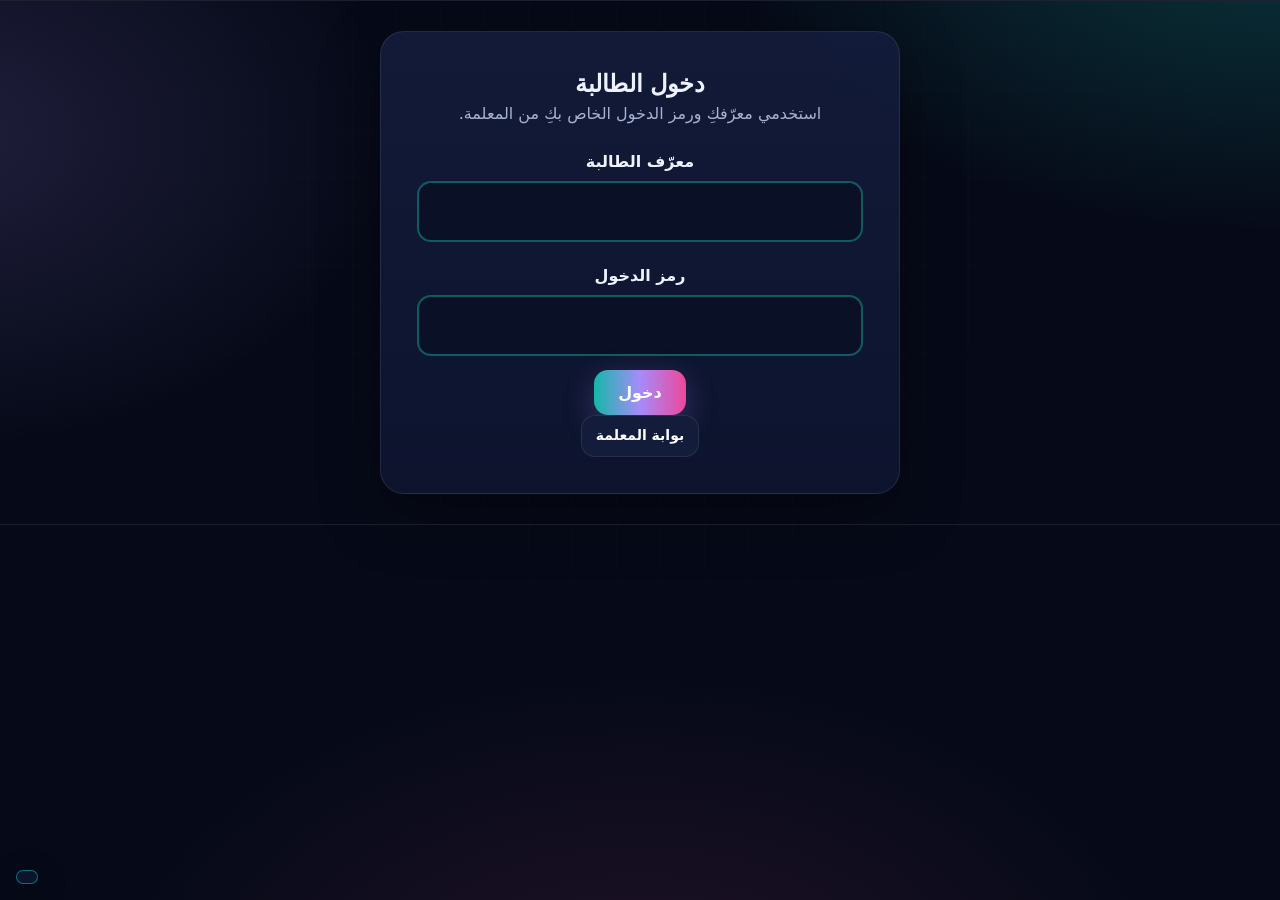
==== commit a9132929: "Secure submissions and retain approval review history" ====
--- a/digital-transformation/index.html
+++ b/digital-transformation/index.html
@@ -2,9 +2,21 @@
 <html lang="ar" dir="rtl">
 <head>
 <meta charset="UTF-8">
+<meta http-equiv="Content-Security-Policy" content="default-src 'self'; script-src 'self'; style-src 'self' 'unsafe-inline' https://fonts.googleapis.com; font-src 'self' https://fonts.gstatic.com; img-src 'self' data:; connect-src 'self' https://script.google.com https://script.googleusercontent.com; object-src 'none'; base-uri 'self'; form-action 'self'">
 <meta name="viewport" content="width=device-width, initial-scale=1, viewport-fit=cover">
 <title>معرض المستقبل للتحوُّل الرقمي | مبدعة التقنية</title>
 <meta name="description" content="درس التحوُّل الرقمي للصف الثاني عشر بأسلوب معرض تفاعلي.">
+<meta property="og:type" content="website">
+<meta property="og:site_name" content="مبدعة التقنية">
+<meta property="og:title" content="معرض المستقبل للتحوُّل الرقمي | مبدعة التقنية">
+<meta property="og:description" content="درس التحوُّل الرقمي للصف الثاني عشر بأسلوب معرض تفاعلي.">
+<meta property="og:url" content="https://tech-expo-om.github.io/digital-transformation/">
+<meta property="og:image" content="https://tech-expo-om.github.io/assets/og-logo.jpg">
+<meta property="og:image:width" content="600">
+<meta property="og:image:height" content="600">
+<meta property="og:image:alt" content="شعار مبدعة التقنية">
+<meta property="og:locale" content="ar_OM">
+<meta name="twitter:card" content="summary">
 <meta name="theme-color" content="#060a18">
 <link rel="icon" type="image/svg+xml" href="../assets/logo-icon.svg">
 <link rel="preconnect" href="https://fonts.googleapis.com">
@@ -21,6 +33,7 @@
 <footer id="ftr"></footer>
 <button class="guideBtn" id="guideBtn" aria-label="المرشد الآلي: جولة تعريفية بهذه الشاشة"></button>
 <script src="../assets/platform.js"></script>
+<script src="../assets/api.js"></script>
 <script src="lesson.js"></script>
 <script src="../assets/cert.js"></script>
 <script src="../assets/engine.js"></script>
--- a/assets/style.css
+++ b/assets/style.css
@@ -212,6 +212,38 @@
 .discuss{border-radius:20px;padding:16px;background:linear-gradient(135deg,rgba(167,139,250,.14),rgba(236,72,153,.1));border:1px solid rgba(167,139,250,.4)}
 .discuss h4{font-size:17px;margin-bottom:6px}
 .count{font-size:12.5px;color:var(--muted);margin-top:4px}
+/* محاكاة واجهة البرامج (sim) */
+.simTask{border-radius:16px;padding:12px 14px;margin-bottom:12px;background:var(--card2);border:1px solid var(--line);border-right:4px solid var(--accent)}
+.simTask h4{font-size:17px;margin:6px 0 8px}
+.simSteps{display:flex;flex-wrap:wrap;gap:6px}
+.simSteps span{font-size:12.5px;font-weight:800;padding:4px 10px;border-radius:999px;background:rgba(255,255,255,.06);color:var(--muted)}
+.simSteps span.ok{background:rgba(16,185,129,.18);color:#a7f3d0} .simSteps span.cur{background:var(--sun);color:#1b1300}
+.simWin{display:flex;border-radius:14px;overflow:hidden;border:1px solid rgba(255,255,255,.18);min-height:300px;box-shadow:0 14px 40px rgba(0,0,0,.35)}
+.simSide{flex:0 0 min(42%,240px);background:#23262d;padding:10px;display:flex;flex-direction:column;gap:8px}
+.simBrand{font-style:italic;font-size:17px;color:#fff;direction:ltr;text-align:left;font-family:system-ui,sans-serif}
+.simT{font-size:12px;color:#9aa3b5;font-weight:800}
+.simList{display:grid;gap:6px}
+.simBtn{display:block;width:100%;text-align:right;padding:9px 11px;border-radius:8px;background:#3a3f4a;color:#f1f3f7;font-size:14px;font-weight:700;line-height:1.4;border:2px solid transparent;transition:border-color .15s,background .15s}
+.simBtn:hover{border-color:var(--sun)}
+.simBtn.no{border-color:var(--bad);background:#5a2733} .simBtn.ok{border-color:var(--ok);background:#1f4d3f}
+.simBtn.off{opacity:.45;cursor:default;pointer-events:none}
+.simCanvas{flex:1;position:relative;background:#f6f7fb;color:#1d2433;padding:16px;display:flex;flex-direction:column;align-items:center;justify-content:center;gap:12px}
+.simCanvas.dim .simSite{opacity:.25}
+.simSite{text-align:center}
+.simSite h4{font-size:clamp(20px,4vw,30px);font-weight:500}
+.simSite p{font-size:14px;color:#4b5565}
+.simChips{display:flex;flex-wrap:wrap;gap:8px;justify-content:center}
+.simChips .simBtn{width:auto;background:#111;color:#fff;font-size:13px;padding:7px 12px}
+.simDlg{position:absolute;inset:auto 8% auto 8%;top:50%;transform:translateY(-50%);background:#fff;border-radius:12px;padding:14px;box-shadow:0 18px 50px rgba(0,0,0,.35)}
+.simDlg h5{font-size:16px;margin-bottom:10px;color:#1d2433}
+.simDlg .simBtn{background:#eef0f5;color:#1d2433}
+.simDlg .simBtn.no{background:#fde2e7} .simDlg .simBtn.ok{background:#d1fae5}
+.simPhone{max-width:380px;margin:0 auto;border-radius:28px;border:8px solid #111;background:#fff;color:#111;overflow:hidden;box-shadow:0 14px 40px rgba(0,0,0,.35)}
+.simBar{padding:12px 14px;font-weight:800;font-size:16px;border-bottom:1px solid #e5e7eb;direction:ltr;text-align:left;font-family:system-ui,sans-serif}
+.simPhone .simList{padding:10px;gap:4px}
+.simPhone .simBtn{background:#fff;color:#111;border:1px solid #e5e7eb;direction:ltr;text-align:left;font-family:system-ui,sans-serif}
+.simPhone .simBtn.no{background:#fde2e7;border-color:var(--bad)} .simPhone .simBtn.ok{background:#d1fae5;border-color:var(--ok)}
+@media(max-width:560px){.simWin{flex-direction:column}.simSide{flex-basis:auto}.simCanvas{min-height:200px}}
 .gameBar{display:flex;justify-content:space-between;align-items:center;gap:10px;flex-wrap:wrap;margin-top:18px;padding-top:14px;border-top:1px solid var(--line)}
 
 /* ---------- results & review ---------- */
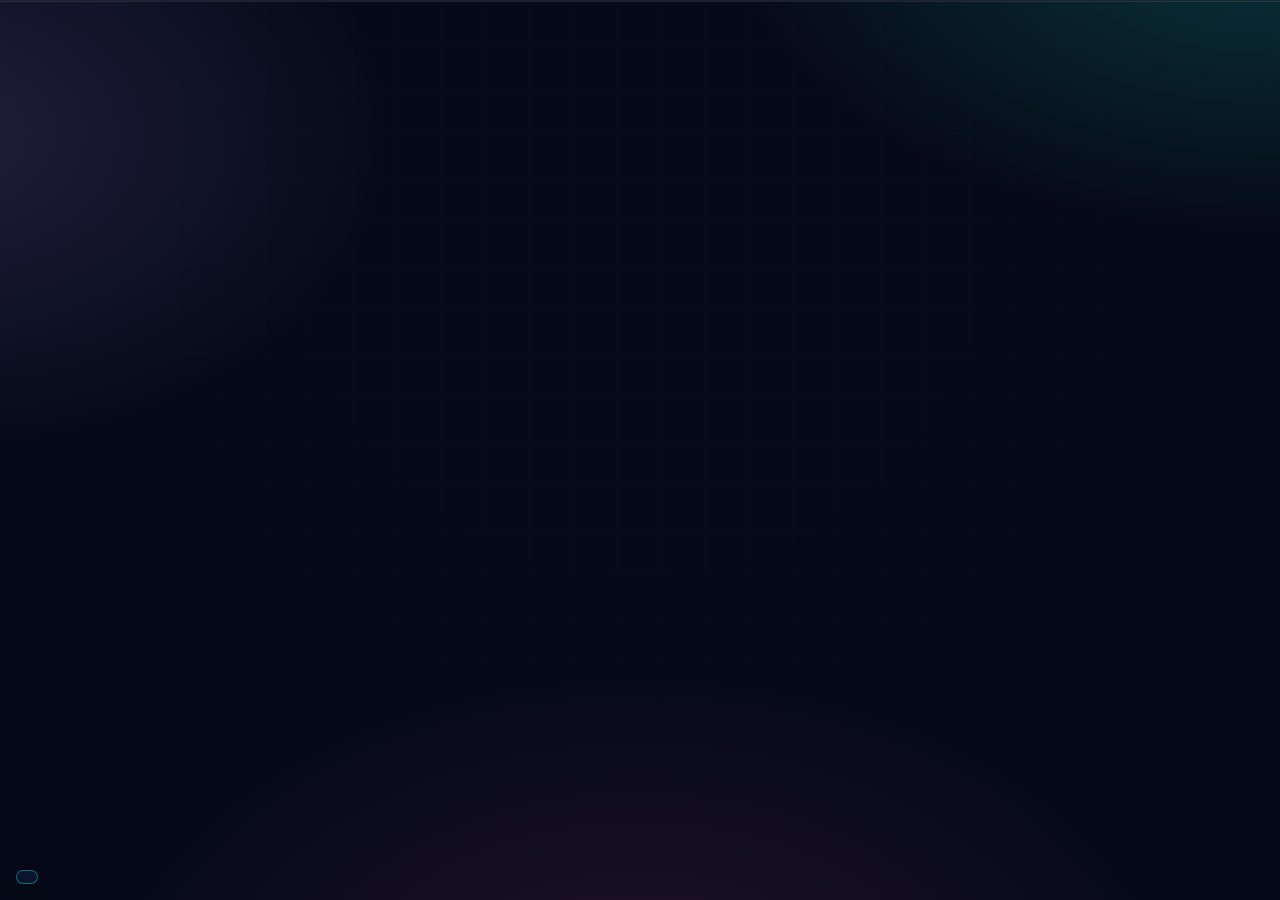
==== commit ec6a8a88: "Block dashboard injection and harden spreadsheet exports" ====
--- a/digital-transformation/index.html
+++ b/digital-transformation/index.html
@@ -33,7 +33,6 @@
 <footer id="ftr"></footer>
 <button class="guideBtn" id="guideBtn" aria-label="المرشد الآلي: جولة تعريفية بهذه الشاشة"></button>
 <script src="../assets/platform.js"></script>
-<script src="../assets/api.js"></script>
 <script src="lesson.js"></script>
 <script src="../assets/cert.js"></script>
 <script src="../assets/engine.js"></script>
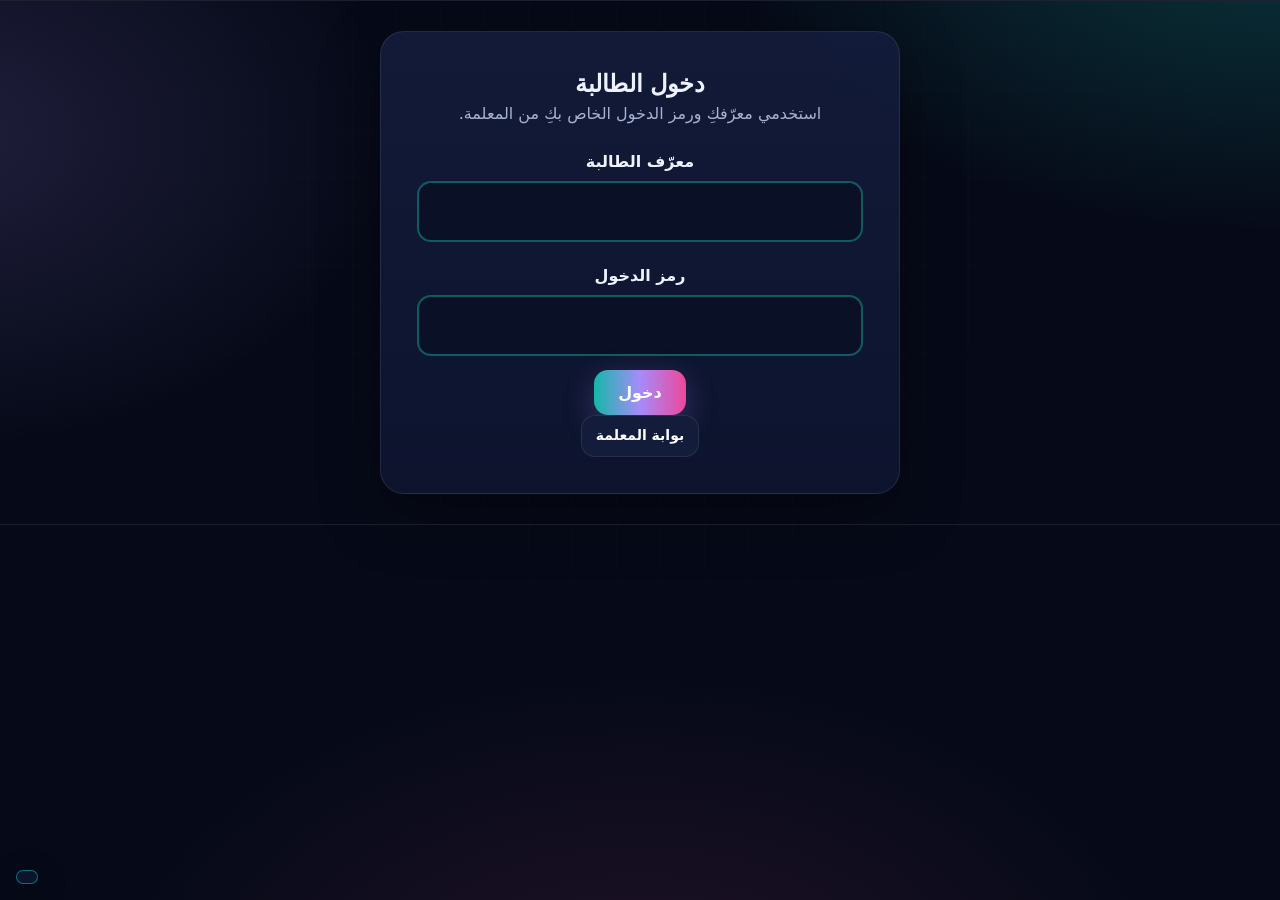
==== commit 8501c4bb: "Merge bfabcafd9ec3f3e4b45458ac5d464163e19687a9 into ec6a8a8876047686b44fa1865297d2415e684c16" ====
--- a/digital-transformation/index.html
+++ b/digital-transformation/index.html
@@ -33,6 +33,7 @@
 <footer id="ftr"></footer>
 <button class="guideBtn" id="guideBtn" aria-label="المرشد الآلي: جولة تعريفية بهذه الشاشة"></button>
 <script src="../assets/platform.js"></script>
+<script src="../assets/api.js"></script>
 <script src="lesson.js"></script>
 <script src="../assets/cert.js"></script>
 <script src="../assets/engine.js"></script>
